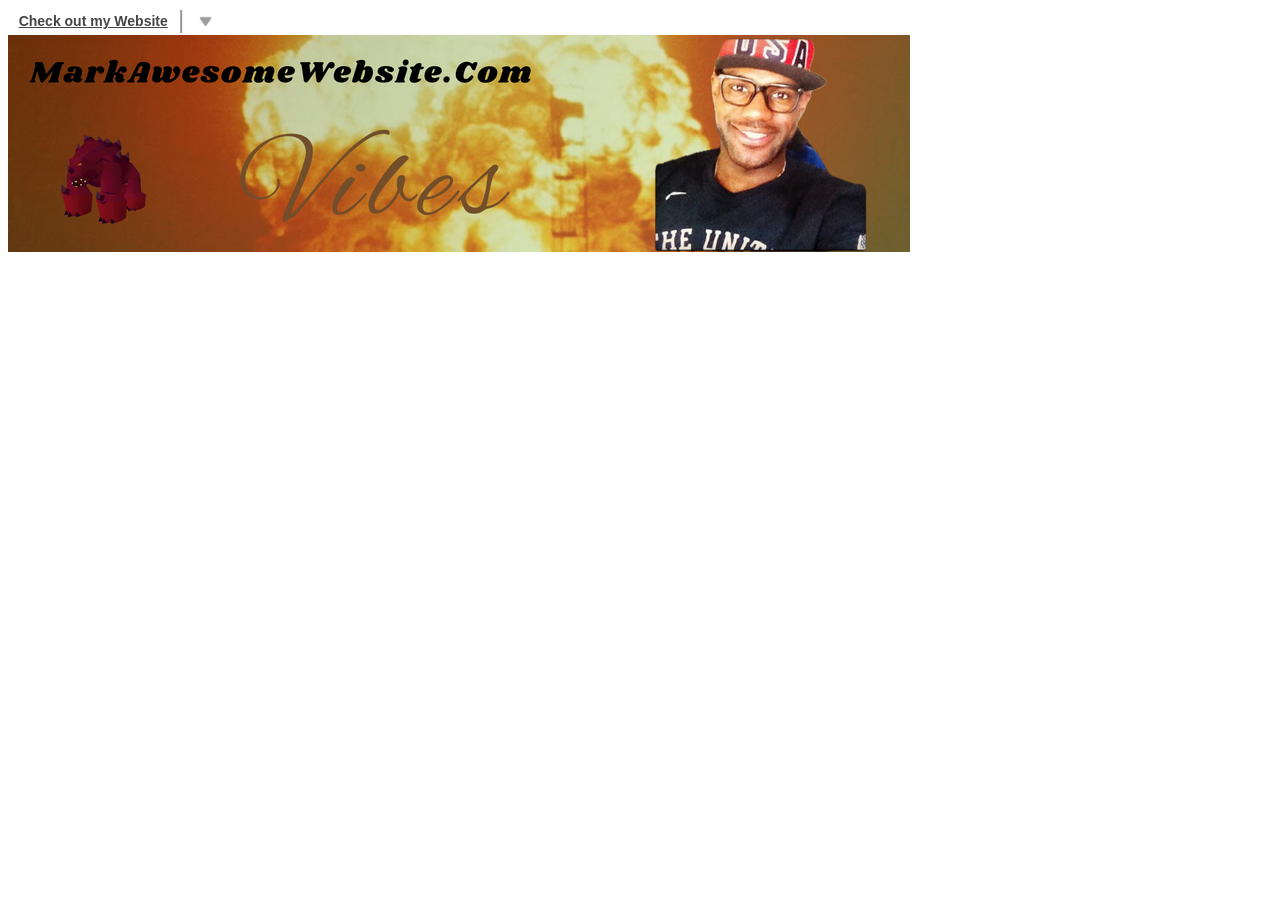
==== index.html @ 0ba90281 "first commit" ====
<!DOCTYPE html>
<html lang="en">
<head>
    <link rel="stylesheet" href="style.css">
    <meta charset="UTF-8">
    <div class="dropdown">
        <button class="dropbtn">
            Check out my Website
            <span class="sep">|</span>
            <img src="./media/dropdown.png" alt="Dropdown" class="dropbtn">
        </button>
        <div class="dropdown-content">
            <a href="index.html">Home</a>
            <a href="youtube-videos.html">Youtube Videos</a>
            <a class="blog" href="blog.html">Blog</a>
            <a href="http://store.earlsweatshirt.com/" target="_blank">Stuff</a>
            <a href="https://earlsweatshirt.os.fan/earl-sweatshirt-email" target="_blank">Newsletter</a>
            <div class="social-icons">
                <div class="HeadersocialWrap">
                    <ul class="social-header">
                        <li class="fs-ap">
                            <a data-track="apple-music" href="https://music.apple.com/us/artist/earl-sweatshirt/445693504" class="fs-social" target="_blank" aria-label="social">
                                <i class="fab fa-apple" aria-hidden="true"></i>
                            </a>
                        </li>
                        <li class="fs-sp">
                            <a data-track="spotify" href="https://open.spotify.com/artist/3A5tHz1SfngyOZM2gItYKu?si=OKOiYqSOT8CgdCD2jIQ_Ag" class="fs-social" target="_blank" aria-label="social">
                                <i class="fab fa-spotify"></i>
                            </a>
                        </li>
                        <li class="fs-am">
                            <a data-track="amazon-d" href="https://music.amazon.com/artists/B009HJ1MFW/earl-sweatshirt" class="fs-social" target="_blank" aria-label="social">
                                <i class="fab fa-amazon" aria-hidden="true"></i>
                            </a>
                        </li>
                        <li class="fs-ig">
                            <a data-track="instagram" href="https://instagram.com/soapmanwun" class="fs-social" target="_blank" aria-label="social">
                                <i class="fab fa-instagram" aria-hidden="true"></i>
                            </a>
                        </li>
                        <li class="fs-tw">
                            <a data-track="twitter" href="https://twitter.com/earlxsweat" class="fs-social" target="_blank" aria-label="social">
                                <i class="fa-brands fa-x-twitter" aria-hidden="true"></i>
                            </a>
                        </li>
                        <li class="fs-fb">
                            <a data-track="facebook" href="https://www.facebook.com/EarlSweatshirtMusic/" class="fs-social" target="_blank" aria-label="social">
                                <i class="fab fa-facebook" aria-hidden="true"></i>
                            </a>
                        </li>
                        <li class="fs-yt">
                            <a data-track="youtube" href="https://www.youtube.com/channel/UCo1MSTJzho-_rQWWAjxisDA" class="fs-social" target="_blank" aria-label="social">
                                <i class="fab fa-youtube" aria-hidden="true"></i>
                            </a>
                        </li>
                        <li class="fs-sc">
                            <a data-track="soundcloud-ftr" href="https://soundcloud.com/earlxsweatshirtmusic" class="fs-social" target="_blank" aria-label="social">
                                <i class="fab fa-soundcloud" aria-hidden="true"></i>
                            </a>
                        </li>
                        <li class="fs-td">
                            <a data-track="tidal-ftr" href="https://tidal.com/browse/artist/4774205" class="fs-social" target="_blank" aria-label="social">
                                <img class="desktop" src="./earl-sweatshirt-website_files/tidal-svgrepo-com.svg" alt="image">
                                <img class="mobile" style="display: none;" src="./earl-sweatshirt-website_files/tidal-white.svg" alt="image">
                            </a>
                        </li>
                    </ul>
                </div>
            </div>
        </div>
    </div>

    <div class="header-banner desktop">
    <a href="index.html">
        <img src="./media/header.png" alt="lebroe james">
    </a>
</div>

   <script>
    const dropdown = document.querySelector('.dropdown');
    const dropdownContent = document.querySelector('.dropdown-content');

    dropdown.addEventListener('click', () => {
        dropdownContent.classList.toggle('show');
    });

    window.addEventListener('click', (event) => {
        if (!event.target.matches('.dropbtn') && !event.target.matches('.dropbtn img')) {
            if (dropdownContent.classList.contains('show')) {
                dropdownContent.classList.remove('show');
            }
        }
    });
   </script> 
</head>
---- style.css ----
.dropbtn {
        background-color: transparent;
        border: none;
        color: #000000;
        opacity: 0.73;
        filter: blur(0.5px);
        font-size: 1.09375vw;
        cursor: pointer;
        display: flex;
        align-items: center;
        line-height: 1.8;
        font-family: "arial";
        font-weight: 400;
        padding-left: 0.83334vw;
        padding-right: 1.3625vw;
        text-decoration: underline;
        font-weight: 600;
        img {
            margin-left: 0.8vw;
            width: 1.0vw;
            height: 1.0vw;
        }
    }

.dropdown:hover {
        box-shadow: 0 0.15625vw 0.3125vw #00000029, inset 0 0.15625vw 0.3125vw #00000029;
    }

.dropdown-content {
        display: none;
        position: absolute;
        background-color: #f9f9f9;
        min-width: 160px;
        box-shadow: 0px 8px 16px 0px rgba(0, 0, 0, 0.2);
        z-index: 1;
        right: 0;
    }

span.sep {
        font-size: 1.9vw;
        position: relative;
        /* height: 1.8vw; */
        font-weight: lighter;
        font-family: "arial";
        margin-left: 0.8vw;
        width: 0;
        height: 1vw;
        line-height: 0.4;
        color: #707070;
    }

.header-banner a {
        display: block;
        width: 200%;
    }
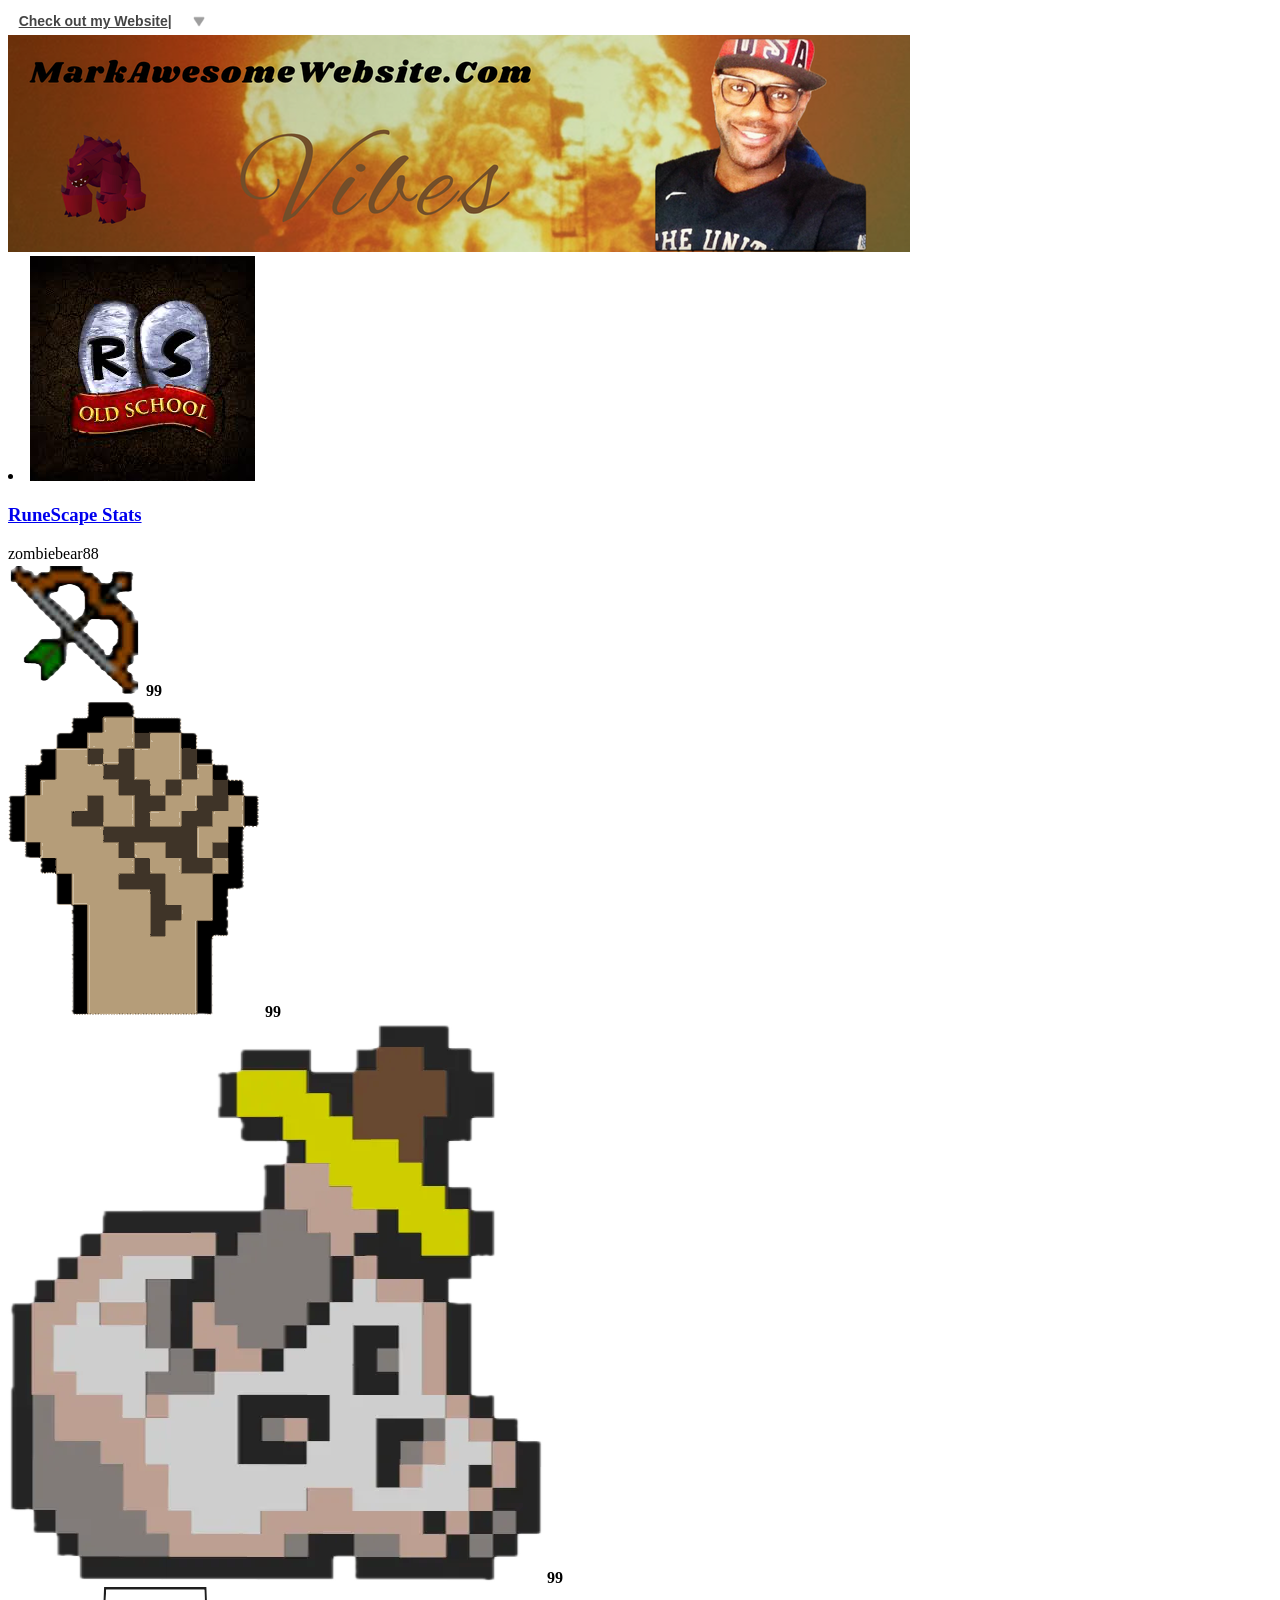
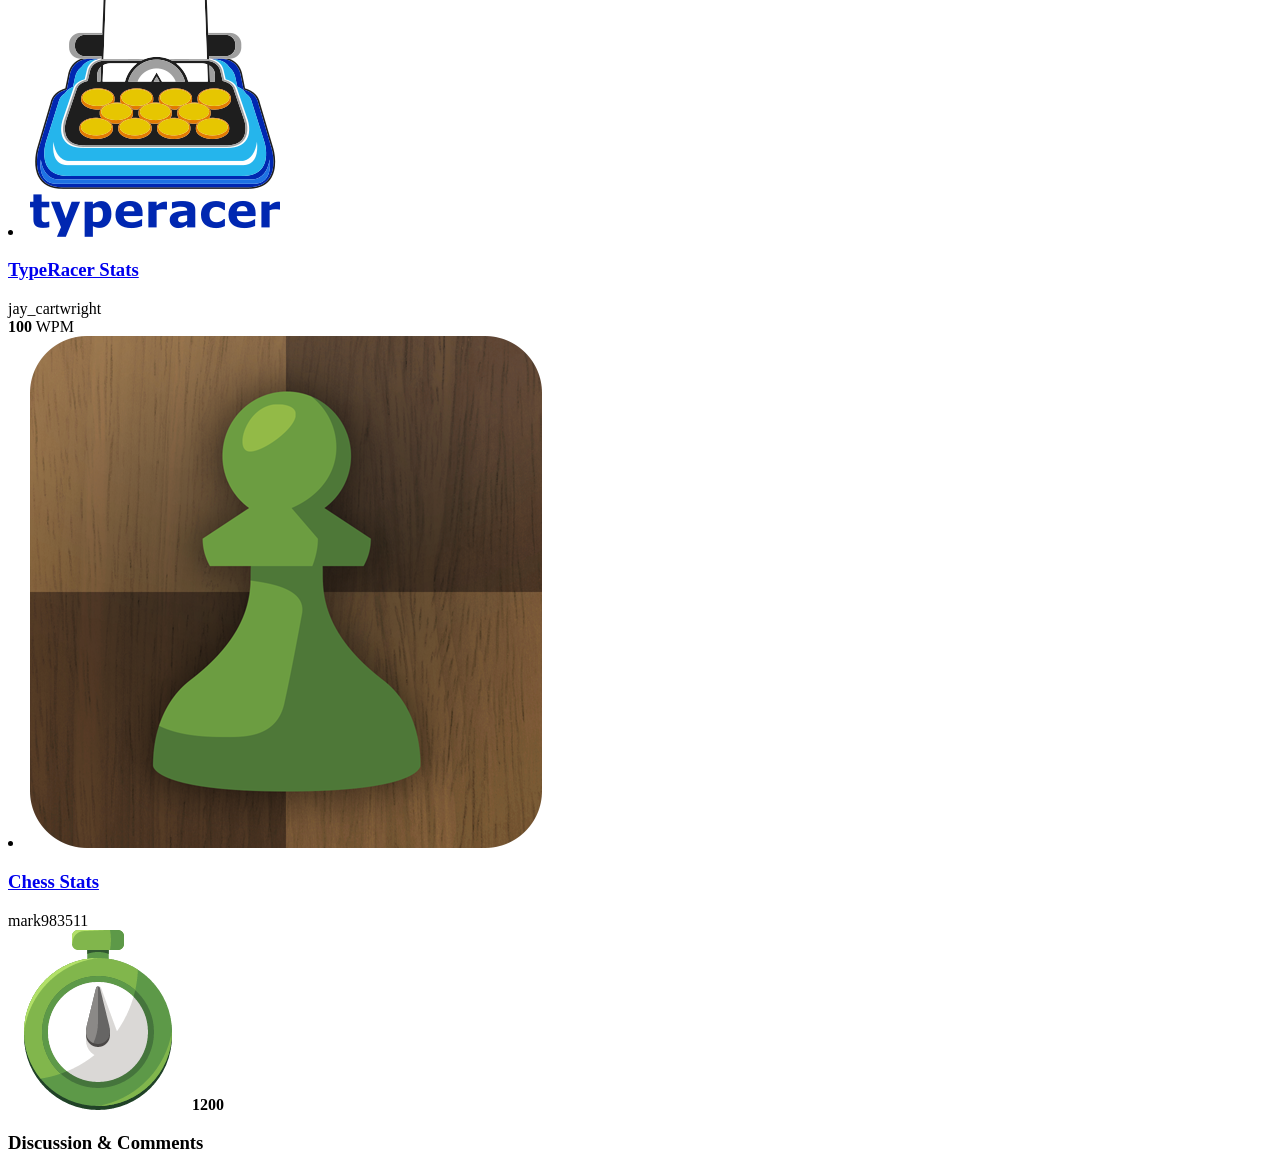
==== commit 7664ce74: "Huge initial commit" ====
--- a/index.html
+++ b/index.html
@@ -1,95 +1,210 @@
 <!DOCTYPE html>
 <html lang="en">
 <head>
+    <meta charset="UTF-8">
+    <meta name="viewport" content="width=device-width, initial-scale=1.0">
+    <title>Mark's Awesome Website</title>
+    <link rel="icon" type="image/png" href="./media/lebron.png" sizes="480x480">
     <link rel="stylesheet" href="style.css">
-    <meta charset="UTF-8">
-    <div class="dropdown">
-        <button class="dropbtn">
-            Check out my Website
-            <span class="sep">|</span>
-            <img src="./media/dropdown.png" alt="Dropdown" class="dropbtn">
-        </button>
-        <div class="dropdown-content">
-            <a href="index.html">Home</a>
-            <a href="youtube-videos.html">Youtube Videos</a>
-            <a class="blog" href="blog.html">Blog</a>
-            <a href="http://store.earlsweatshirt.com/" target="_blank">Stuff</a>
-            <a href="https://earlsweatshirt.os.fan/earl-sweatshirt-email" target="_blank">Newsletter</a>
-            <div class="social-icons">
-                <div class="HeadersocialWrap">
-                    <ul class="social-header">
-                        <li class="fs-ap">
-                            <a data-track="apple-music" href="https://music.apple.com/us/artist/earl-sweatshirt/445693504" class="fs-social" target="_blank" aria-label="social">
-                                <i class="fab fa-apple" aria-hidden="true"></i>
-                            </a>
-                        </li>
-                        <li class="fs-sp">
-                            <a data-track="spotify" href="https://open.spotify.com/artist/3A5tHz1SfngyOZM2gItYKu?si=OKOiYqSOT8CgdCD2jIQ_Ag" class="fs-social" target="_blank" aria-label="social">
-                                <i class="fab fa-spotify"></i>
-                            </a>
-                        </li>
-                        <li class="fs-am">
-                            <a data-track="amazon-d" href="https://music.amazon.com/artists/B009HJ1MFW/earl-sweatshirt" class="fs-social" target="_blank" aria-label="social">
-                                <i class="fab fa-amazon" aria-hidden="true"></i>
-                            </a>
-                        </li>
-                        <li class="fs-ig">
-                            <a data-track="instagram" href="https://instagram.com/soapmanwun" class="fs-social" target="_blank" aria-label="social">
-                                <i class="fab fa-instagram" aria-hidden="true"></i>
-                            </a>
-                        </li>
-                        <li class="fs-tw">
-                            <a data-track="twitter" href="https://twitter.com/earlxsweat" class="fs-social" target="_blank" aria-label="social">
-                                <i class="fa-brands fa-x-twitter" aria-hidden="true"></i>
-                            </a>
-                        </li>
-                        <li class="fs-fb">
-                            <a data-track="facebook" href="https://www.facebook.com/EarlSweatshirtMusic/" class="fs-social" target="_blank" aria-label="social">
-                                <i class="fab fa-facebook" aria-hidden="true"></i>
-                            </a>
-                        </li>
-                        <li class="fs-yt">
-                            <a data-track="youtube" href="https://www.youtube.com/channel/UCo1MSTJzho-_rQWWAjxisDA" class="fs-social" target="_blank" aria-label="social">
-                                <i class="fab fa-youtube" aria-hidden="true"></i>
-                            </a>
-                        </li>
-                        <li class="fs-sc">
-                            <a data-track="soundcloud-ftr" href="https://soundcloud.com/earlxsweatshirtmusic" class="fs-social" target="_blank" aria-label="social">
-                                <i class="fab fa-soundcloud" aria-hidden="true"></i>
-                            </a>
-                        </li>
-                        <li class="fs-td">
-                            <a data-track="tidal-ftr" href="https://tidal.com/browse/artist/4774205" class="fs-social" target="_blank" aria-label="social">
-                                <img class="desktop" src="./earl-sweatshirt-website_files/tidal-svgrepo-com.svg" alt="image">
-                                <img class="mobile" style="display: none;" src="./earl-sweatshirt-website_files/tidal-white.svg" alt="image">
-                            </a>
-                        </li>
-                    </ul>
+</head>
+<body> 
+    <div maincontainer>
+
+        <header class="header">
+        <div class="dropdown">
+            <button class="dropbtn">
+                Check out my Website
+                <span class="seperator">      |</span>
+                <img src="./media/dropdown.png" alt="Dropdown" class="dropbtn">
+            </button>
+            <div class="dropdown-content">
+                <a href="index.html">Home</a>
+                <a href="youtube-videos.html">Youtube Videos</a>
+                <a class="blog" href="blog.html">Blog</a>
+                <a href="https://tagpro.koalabeast.com/" target="_blank">Cool Game</a>
+                <div class="social-icons">
+                    <div class="HeaderSocials">
+                        <ul class="socials">
+                            <li>
+                                <a href="https://www.github.com/markjconnor/" target="_blank"> <img src="./media/github.png" alt="GitHub"></a>
+                            </li>
+                            <li>
+                                <a href="https://www.linkedin.com/in/mark-connor2003/" target="_blank"> <img src="./media/linkedin.png" alt="LinkedIn"></a>
+                            </li>
+                            <li>
+                                <a href="https://www.instagram.com/" target="_blank"> <img src="./media/instagram.png" alt="Instagram"></a>
+                            </li>
+                        </ul>
+                    </div>
                 </div>
             </div>
         </div>
-    </div>
-
-    <div class="header-banner desktop">
-    <a href="index.html">
-        <img src="./media/header.png" alt="lebroe james">
-    </a>
+        <div class="header-banner desktop">
+        <a href="index.html">
+            <img src="./media/header.png" alt="lebroe james">
+        </a>
+        </div>
+        </header>
+
+    <div class="stats-container">
+
+    <div class="stats-card">
+        <li class="stats">
+            <img src="./media/osrs.png" alt="Old School RuneScape">
+            <div class="text-container">
+                <a href="https://wiseoldman.net/players/zombiebear88" target="_blank">
+                    <h3>RuneScape Stats</h3>
+                </a>
+                <div class="subtext username-text">zombiebear88</div>
+                
+                <div class="osrs-skills-row">
+                    <div class="skill-item">
+                        <img src="./media/ranged.png" alt="Ranged">
+                        <strong id="osrs-ranged">99</strong>
+                    </div>
+                    <div class="skill-item">
+                        <img src="./media/strength.png" alt="Strength">
+                        <strong id="osrs-strength">99</strong>
+                    </div>
+                    <div class="skill-item">
+                        <img src="./media/slayer.png" alt="Slayer">
+                        <strong id="osrs-slayer">99</strong>
+                    </div>
+                </div>
+            </div>
+        </li>
+    </div>
+
+    <div class="stats-card">
+        <li class="stats">
+            <img src="./media/typeracer.png" alt="TypeRacer" onerror="this.style.display='none'">
+            <div class="text-container">
+                <a href="https://data.typeracer.com/pit/profile?user=jay_cartwright" target="_blank">
+                    <h3>TypeRacer Stats</h3>
+                </a>
+                 <div class="subtext username-text">jay_cartwright</div>
+                <div class="subtext typeracer"><strong id="tr-wpm">100</strong> WPM</div>
+            </div>
+        </li>
+    </div>
+
+    <div class="stats-card">
+        <li class="stats">
+            <img src="./media/chess.png" alt="Chess.com" onerror="this.style.display='none'">
+            <div class="text-container">
+                <a href="https://www.chess.com/member/mark983511" target="_blank">
+                    <h3>Chess Stats</h3>
+                </a>
+                <div class="subtext username-text">mark983511</div>
+                <div class="subtext chess"><img src="./media/time-rapid.png" alt="Rapid rating"> <strong id="chess-rapid">1200</strong></div>
+            </div>
+        </li>
+    </div>
+
 </div>
-
-   <script>
-    const dropdown = document.querySelector('.dropdown');
-    const dropdownContent = document.querySelector('.dropdown-content');
-
-    dropdown.addEventListener('click', () => {
-        dropdownContent.classList.toggle('show');
+<div class="comments-section-container">
+        <div class="giscus-card">
+            <h3 class="comments-title">Discussion & Comments</h3>
+            
+            <!-- Paste your custom script block generated from giscus.app inside here -->
+            <div class="giscus">
+                <script src="https://giscus.app/client.js"
+                        data-repo="markjconnor/markawesomewebsite"
+                        data-repo-id="R_kgDOSzGPQA"
+                        data-category="Announcements"
+                        data-category-id="DIC_kwDOSzGPQM4C-qhe"
+                        data-mapping="pathname"
+                        data-strict="0"
+                        data-reactions-enabled="1"
+                        data-emit-metadata="0"
+                        data-input-position="top"
+                        data-theme="preferred_color_scheme" 
+                        data-lang="en"
+                        crossorigin="anonymous"
+                        async>
+                </script>
+            </div>
+        </div>
+    </div>
+        
+
+        <script>
+            const dropdown = document.querySelector('.dropdown');
+            const dropdownContent = document.querySelector('.dropdown-content');
+
+            dropdown.addEventListener('click', () => {
+                dropdownContent.classList.toggle('show');
+            });
+
+            window.addEventListener('click', (event) => {
+                if (!event.target.matches('.dropbtn') && !event.target.matches('.dropbtn img')) {
+                    if (dropdownContent.classList.contains('show')) {
+                        dropdownContent.classList.remove('show');
+                    }
+                }
+            });
+
+    async function fetchRuneScapeStats() {
+        try {
+            const response = await fetch('https://api.wiseoldman.net/v2/players/zombiebear88');
+            if (!response.ok) throw new Error('WOM API Response Error');
+            
+            const data = await response.json();
+            
+            const skills = data.latestSnapshot.data.skills;
+            
+            if (skills) {
+                document.getElementById('osrs-ranged').textContent = skills.ranged.level;
+                document.getElementById('osrs-strength').textContent = skills.strength.level;
+                document.getElementById('osrs-slayer').textContent = skills.slayer.level;
+            }
+        } catch (error) {
+            console.error("Failed to load RuneScape stats dynamically:", error);
+        }
+    }
+
+    async function fetchChessStats() {
+        try {
+            const response = await fetch('https://api.chess.com/pub/player/mark983511/stats');
+            if (!response.ok) throw new Error('Chess API Response Error');
+            
+            const data = await response.json();
+            
+        
+            if (data.chess_rapid && data.chess_rapid.last) {
+                document.getElementById('chess-rapid').textContent = data.chess_rapid.last.rating;
+            }
+        } catch (error) {
+            console.error("Failed to load Chess stats dynamically:", error);
+        }
+    }
+
+    async function fetchTypeRacerStats() {
+        try {
+            // CORS proxy --> bypasses TypeRacer strict front-end api call block
+            const proxyUrl = 'https://corsproxy.io/?';
+            const targetUrl = 'https://data.typeracer.com/users?id=tr:jay_cartwright';
+            
+            const response = await fetch(proxyUrl + encodeURIComponent(targetUrl));
+            if (!response.ok) throw new Error('TypeRacer Response Error');
+            
+            const data = await response.json();
+            
+
+            if (data.tstats && data.tstats.recentAvgWpm) {
+                document.getElementById('tr-wpm').textContent = Math.round(data.tstats.recentAvgWpm);
+            }
+        } catch (error) {
+            console.error("TypeRacer Error:", error);
+        }
+    }
+
+    document.addEventListener("DOMContentLoaded", () => {
+        fetchRuneScapeStats();
+        fetchChessStats();
+        fetchTypeRacerStats();
     });
-
-    window.addEventListener('click', (event) => {
-        if (!event.target.matches('.dropbtn') && !event.target.matches('.dropbtn img')) {
-            if (dropdownContent.classList.contains('show')) {
-                dropdownContent.classList.remove('show');
-            }
-        }
-    });
-   </script> 
-</head>
+        </script> 
+    </div>
+
+</body>
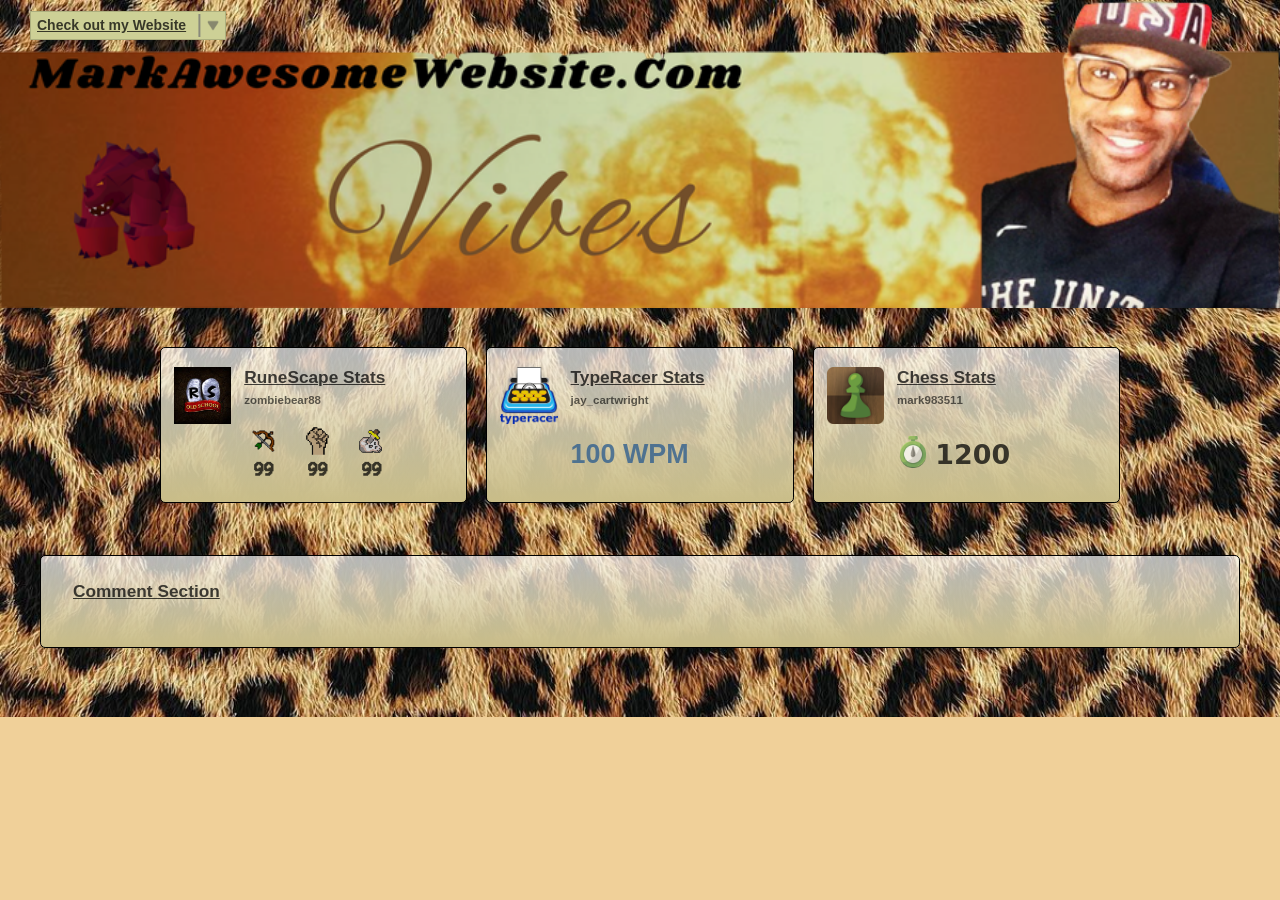
==== commit 6e4288d5: "add background plus other" ====
--- a/index.html
+++ b/index.html
@@ -19,7 +19,8 @@
             </button>
             <div class="dropdown-content">
                 <a href="index.html">Home</a>
-                <a href="youtube-videos.html">Youtube Videos</a>
+                <a href="art.html">Art Board</a>
+                <a href="youtube.html">Youtube Videos</a>
                 <a class="blog" href="blog.html">Blog</a>
                 <a href="https://tagpro.koalabeast.com/" target="_blank">Cool Game</a>
                 <div class="social-icons">
@@ -104,9 +105,9 @@
 </div>
 <div class="comments-section-container">
         <div class="giscus-card">
-            <h3 class="comments-title">Discussion & Comments</h3>
-            
-            <!-- Paste your custom script block generated from giscus.app inside here -->
+            <h3 class="comments-title">Comment Section</h3>
+            
+            <!-- Giscus here -->
             <div class="giscus">
                 <script src="https://giscus.app/client.js"
                         data-repo="markjconnor/markawesomewebsite"
@@ -118,7 +119,7 @@
                         data-reactions-enabled="1"
                         data-emit-metadata="0"
                         data-input-position="top"
-                        data-theme="preferred_color_scheme" 
+                        data-theme="light" 
                         data-lang="en"
                         crossorigin="anonymous"
                         async>
--- a/style.css
+++ b/style.css
@@ -1,3 +1,55 @@
+@font-face {
+    font-family: 'OSRSFont';
+    src: url('./fonts/osrs.otf') format('opentype');
+    font-weight: normal;
+    font-style: normal;
+}
+
+html, body {
+    cursor: url('./media/cursors/Normal.cur'), default;
+    background-color: #f0d099;
+    background-image: url('./media/leopardprint-background.jpg');
+    background-repeat: no-repeat;
+    background-size: cover;
+}
+
+a, 
+button, 
+.dropbtn, 
+.dropdown-content a, 
+.link-out-button, 
+.paint-submit-btn {
+    cursor: url('./media/cursors/Link.cur'), pointer !important;
+}
+
+.username-text  {
+    cursor: url('./media/cursors/Text.cur'), text;
+}
+    
+
+        
+
+body {
+    background-color: #cdd096;
+    margin: 0;
+    padding: 0;
+    font-family: "Arial", sans-serif;
+}
+
+.header {
+    position: relative;
+    width: 100%;
+}
+.dropdown {
+        position: absolute;
+        display: inline-block;
+        background-color: #cdd096;
+        margin-left: 30px;
+        margin-top: 11px;
+        padding: 6px;
+        border: solid 1px #00000029;
+        z-index: 10;
+}
 .dropbtn {
         background-color: transparent;
         border: none;
@@ -8,11 +60,11 @@
         cursor: pointer;
         display: flex;
         align-items: center;
-        line-height: 1.8;
+        line-height: 0.1;
         font-family: "arial";
         font-weight: 400;
-        padding-left: 0.83334vw;
-        padding-right: 1.3625vw;
+        padding-left: 0.0;
+        padding-right: 0.0;
         text-decoration: underline;
         font-weight: 600;
         img {
@@ -27,16 +79,50 @@
     }
 
 .dropdown-content {
-        display: none;
-        position: absolute;
-        background-color: #f9f9f9;
-        min-width: 160px;
-        box-shadow: 0px 8px 16px 0px rgba(0, 0, 0, 0.2);
-        z-index: 1;
-        right: 0;
-    }
-
-span.sep {
+    display: none;
+    position: absolute;
+    background-color: #f9f9f9;
+    min-width: 160px;
+    box-shadow: 0px 8px 16px 0px rgba(0, 0, 0, 0.2);
+    z-index: 1;
+    left: 0px; 
+    top: 100%;
+    border: 0.15vw solid #000000;
+}
+
+.dropdown-content.show {
+    display: block;
+}
+
+.dropdown-content a {
+        position: relative;
+        display: block;
+        text-decoration: none;
+        color: black;
+        font-size: 1.09375vw;
+        font-family: "arial";
+        font-weight: 400;
+        width: 14.12vw;
+        border: 0.04vw solid #000000;
+        height: 2vw;
+        text-align: left;
+        line-height: 2;
+        padding-left: 0.7vw;
+        filter: blur(0.55px)
+    }
+
+
+
+.dropdown-content a:hover {
+    background-color: #f1f1f1;
+    text-decoration: underline;
+}
+
+.social-icons {
+    filter: blur(0.5px)
+}
+
+span.seperator {
         font-size: 1.9vw;
         position: relative;
         /* height: 1.8vw; */
@@ -49,10 +135,282 @@
         color: #707070;
     }
 
+.header-banner {
+    
+    width: 100%;
+}
+
 .header-banner a {
-        display: block;
-        width: 200%;
-    }
-
+    display: block;
+    width: 100%;
+}
+
+.header-banner img {
+    width: 100%;     
+    height: auto;    
+    display: block; 
+}
+
+.link-out-button {
+        padding: 1.2vw;
+        display: inline-block;
+        background-color: #000000;
+        color: #A59F6D !important;
+        text-decoration: none;
+        border-radius: 3px;
+        font-size: 1.0417vw;
+        font-family: Arial, sans-serif;
+        font-weight: 700;
+        transition: all 0.3s ease;
+        white-space: nowrap;
+        text-transform: uppercase;
+        letter-spacing: -0.0313vw;
+        backdrop-filter: blur(0.699999988079071px);
+        box-shadow: inset 0px 3px 3px 0 rgba(0, 0, 0, 0.16);
+    }
+
+    .link-out-button:hover {
+        text-decoration: underline;
+    }
+
+
+ul.socials {
+    display: flex;               
+    justify-content: flex-start;     
+    background: #000;           
     
-
+    margin: 0;                   
+    padding: 0.3vw 0.5vw;      
+    align-items: center;      
+}
+
+    ul.socials li {
+        width: 1.2vw;
+        margin-right: 0.3vw;
+        padding: 0.2vw;
+        list-style: none;
+    }
+    ul.socials li a img {
+    width: 100%;
+    height: auto;
+    display: block;
+    filter: blur(0.3px);
+    filter: brightness(0);
+    filter: invert(87%) sepia(13%) saturate(913%) hue-rotate(2deg) brightness(89%) contrast(87%);
+
+}
+
+    ul.socials li.fs-td {
+        margin-right: 0;
+    }
+
+    ul.socials a:hover {
+        background-color: transparent;
+        opacity: 0.6;
+    }
+
+    ul.socials a {
+        display: inline;
+        border: none;
+        font-size: 0.8854166666666666vw;
+        padding: 0;
+        color: #cdd096;
+    }
+/*
+    .stats {
+    display: flex;             
+    align-items: center;
+    background-color: #cdd096; 
+    border: 2px solid #000000; 
+    border-radius: 8px;        
+    padding: 20px;             
+    margin: 20px;              
+    width: fit-content;        
+    list-style: none;          
+    }
+*/
+
+.stats-container {
+    display: flex;
+    flex-direction: row;
+    justify-content: center;
+    align-items: stretch;
+    gap: 1.5vw;
+    margin: 3vw auto;
+    width: 95%;
+}
+
+.stats-card {
+    width: 24vw;
+    display: flex; 
+}
+
+
+li.stats {
+    display: flex;
+    align-items: flex-start;
+    border: 1px solid #000000;
+    /*box-shadow: inset 4px 4px 20px rgba(0, 0, 0, 0.42);*/
+    background: linear-gradient(rgba(255, 255, 255, 0.7), rgba(201, 189, 136, 1));
+    margin: 0;                 
+    border-radius: 0.4vw;
+    padding: 1.5vw 1vw;
+    box-sizing: border-box;
+    flex-direction: row;
+    width: 100%;
+    flex: 1;
+}
+
+li.stats img {
+    width: 4.5vw;
+    height: auto;
+    margin-right: 1vw;
+    flex-shrink: 0;
+
+}
+
+.text-container {
+    display: flex;
+    flex-direction: column;
+    justify-content: flex-start;
+    /* text-transform: capitalize; */
+}
+
+.text-container h3 {
+    margin-top: 0%;
+    margin-bottom: 0.8vw;
+    text-align: left;
+    text-decoration: underline;
+    color: #000000;
+    font-family: "Arial", sans-serif;
+    font-size: 1.35vw;
+    opacity: 0.73;    
+    font-weight: 600;
+    filter: blur(0.5px);
+}
+
+.text-container a {
+    text-decoration: none;
+}
+
+.text-container a:hover {
+    opacity: 0.7;
+}
+
+.text-container .subtext {
+    font-size: 1.1vw;
+    text-align: left;
+    font-family: "Arial", sans-serif;
+    color: #000000;
+    opacity: 0.73;
+    font-weight: 600;
+    line-height: 1.4;
+}
+
+.text-container .typeracer {
+    margin-top: 1.4vw;
+    font-size: 2.1vw;
+    text-align: left;
+    font-family: "Lato", Arial, sans-serif;
+    color: #23578e;
+    opacity: 0.73;
+    font-weight: 600;
+    line-height: 1.4;
+
+}
+
+.text-container .chess {
+    display: flex;
+    margin-top: 1.4vw;
+    font-size: 2.1vw;
+    text-align: left;
+    font-family: "system-ui", Arial, sans-serif;
+    color: #000000;
+    opacity: 0.73;
+    font-weight: 600;
+    line-height: 1.4;
+}
+
+.text-container .chess img {
+    width: 2.5vw;
+    height: 2.5vw;
+    margin-right: 0.5vw;
+}
+
+
+.text-container .username-text {
+    font-size: 0.9vw;
+    margin-top: -0.5vw;
+    margin-bottom: 0.8vw;
+    opacity: 0.6;
+}
+
+.osrs-skills-row {
+    display: flex;
+    flex-direction: row;
+    gap: 1.2vw;
+    align-items: center;
+    margin-top: 0.3vw;
+}
+
+.skill-item {
+    display: flex;
+    flex-direction: column;
+    align-items: center;
+    justify-content: center;
+    width: 3vw;
+}
+
+.skill-item img {
+    display: flex;
+    width: 1.8vw !important;    
+    height: 3vw !important;
+    object-fit: contain;
+    
+    margin-right: 0 !important; 
+    border: none !important;    
+    box-shadow: none !important;
+    padding: 0 !important;
+}
+
+.skill-item strong {
+    font-size: 4cqb;
+    font-family: 'OSRSFont', 'Arial', sans-serif;
+    color: #000000;
+    opacity: 0.73;
+}
+
+.comments-section-container {
+    display: flex;
+    justify-content: center;
+    margin: 4vw auto;
+    width: 95%;
+}
+
+.giscus-card {
+    width: 100%;
+    max-width: 1200px;
+    border: 1px solid #000000;
+    /*box-shadow: inset 4px 4px 20px rgba(0, 0, 0, 0.42); */
+    background: linear-gradient(rgba(255, 255, 255, 0.7), rgba(201, 189, 136, 1)); 
+    border-radius: 0.4vw;
+    padding: 2vw 2.5vw;
+    box-sizing: border-box;
+}
+
+.comments-title {
+    margin-top: 0;
+    margin-bottom: 1.5vw;
+    text-align: left;
+    text-decoration: underline;
+    color: #000000;
+    font-family: "Arial", sans-serif;
+    font-size: 1.35vw;
+    opacity: 0.73;    
+    font-weight: 600;
+}
+
+.giscus {
+    width: 100%;
+    margin-top: 1vw;
+}
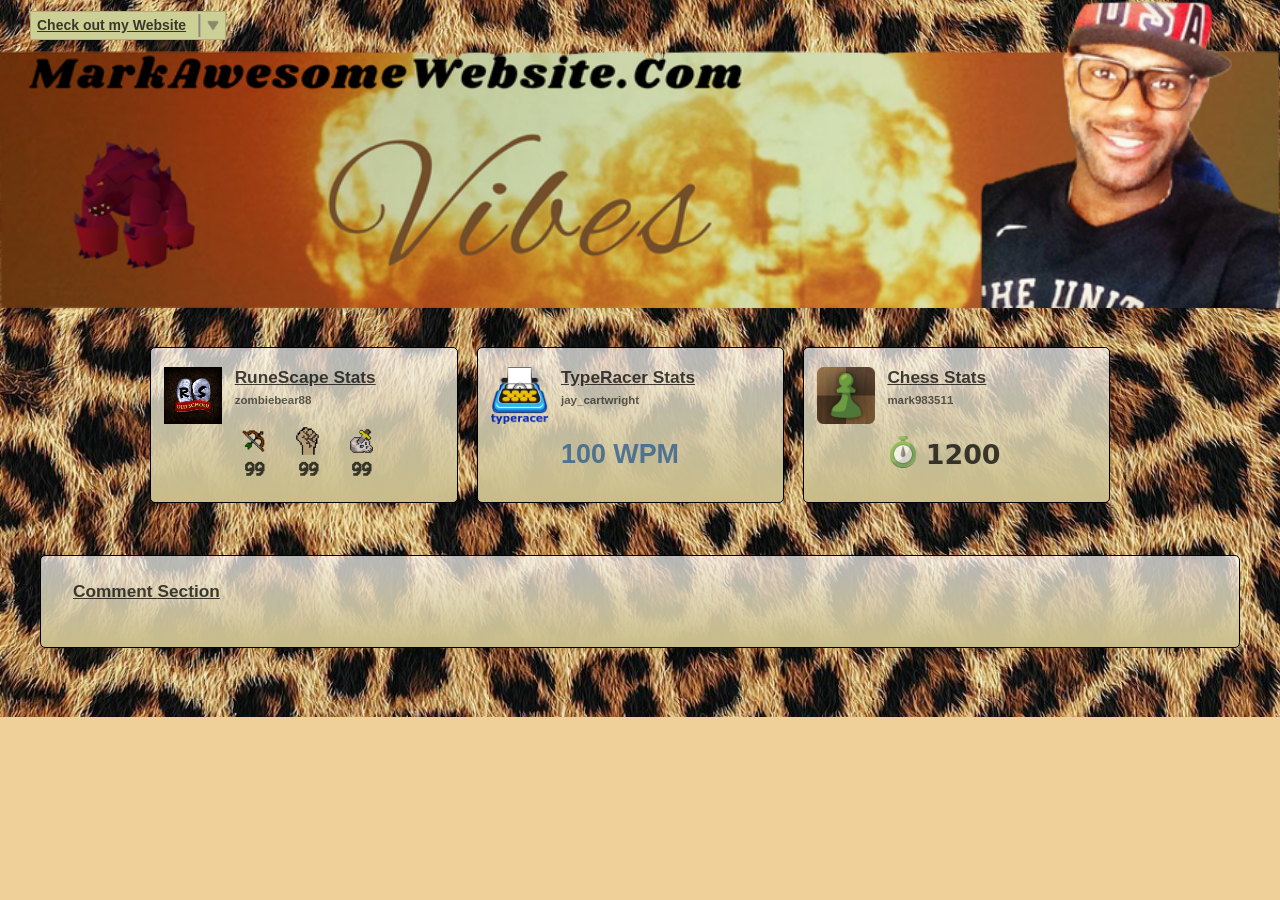
==== commit 819f4f74: "Fix typeracer api bug" ====
--- a/index.html
+++ b/index.html
@@ -18,7 +18,7 @@
                 <img src="./media/dropdown.png" alt="Dropdown" class="dropbtn">
             </button>
             <div class="dropdown-content">
-                <a href="index.html">Home</a>
+                <a href="https://www.markawesomewebsite.com">Home</a>
                 <a href="art.html">Art Board</a>
                 <a href="youtube.html">Youtube Videos</a>
                 <a class="blog" href="blog.html">Blog</a>
@@ -41,8 +41,8 @@
             </div>
         </div>
         <div class="header-banner desktop">
-        <a href="index.html">
-            <img src="./media/header.png" alt="lebroe james">
+        <a href="https://www.markawesomewebsite.com">
+            <img src="./media/header.png" alt="lebron james">
         </a>
         </div>
         </header>
@@ -97,7 +97,7 @@
                     <h3>Chess Stats</h3>
                 </a>
                 <div class="subtext username-text">mark983511</div>
-                <div class="subtext chess"><img src="./media/time-rapid.png" alt="Rapid rating"> <strong id="chess-rapid">1200</strong></div>
+                <div class="subtext chess"><img src="./media/time-rapid.png" alt="Rapid rating"> <strong id="chess-rapid">1200<ustrong></div>
             </div>
         </li>
     </div>
@@ -182,8 +182,7 @@
 
     async function fetchTypeRacerStats() {
         try {
-            // CORS proxy --> bypasses TypeRacer strict front-end api call block
-            const proxyUrl = 'https://corsproxy.io/?';
+            const proxyUrl = 'https://corsproxy.io/?url='; 
             const targetUrl = 'https://data.typeracer.com/users?id=tr:jay_cartwright';
             
             const response = await fetch(proxyUrl + encodeURIComponent(targetUrl));
--- a/style.css
+++ b/style.css
@@ -5,6 +5,132 @@
     font-style: normal;
 }
 
+@media (max-width: 768px) {
+    
+    .dropdown {
+        position: relative !important;
+        margin: 0 !important; 
+        width: 100% !important;
+        box-sizing: border-box !important;
+        display: block !important;
+        border-radius: 0 !important;
+        border-left: none !important;
+        border-right: none !important;
+    }
+
+    .dropbtn {
+        width: 100% !important;
+        justify-content: center !important;
+        font-size: 15px !important;
+        padding: 6px 10px !important;
+        height: auto !important;
+        text-transform: none !important;
+    }
+    
+    .dropbtn img {
+        width: 14px !important;
+        height: auto !important;
+        margin-left: 8px !important;
+    }
+    .dropdown-content {
+        width: 100% !important;
+        min-width: unset !important;
+        box-sizing: border-box !important;
+    }
+
+    .dropdown-content a {
+        width: 100% !important;
+        height: auto !important;
+        font-size: 4.5vw !important;
+        padding: 3vw 4vw !important;
+        line-height: normal !important;
+        box-sizing: border-box !important;
+        filter: blur(0.8px) !important;
+    }
+
+    ul.socials {
+        padding: 2.5vw 4vw !important;
+    }
+
+    ul.socials li {
+        width: 6vw !important;
+        margin-right: 4vw !important;
+        padding: 0.5vw !important;
+    }
+
+    .header-banner {
+        width: 100% !important;
+        height: auto !important;
+        margin-top: 0 !important;
+    }
+
+    .paint-card, 
+    .stats-row-wrapper, 
+    div[maincontainer] > div { 
+        flex-direction: column !important;
+        align-items: center !important;
+        gap: 15px !important;
+        width: 100% !important;
+        padding: 10px !important;
+    }
+
+    .stats-card, 
+    div[class*="Stats"], 
+    div[class*="stats"] {
+        width: 95% !important; 
+        max-width: none !important;
+        height: auto !important;
+        padding: 15px !important;
+        box-sizing: border-box !important;
+    }
+
+    li.stats img {
+        width: 20vw !important; 
+        margin-right: 4vw !important;
+    }
+
+    .text-container h3 {
+        font-size: 6vw !important; 
+        margin-bottom: 2vw !important;
+    }
+
+    .text-container .subtext,
+    .text-container .username-text {
+        font-size: 4vw !important; 
+    }
+
+    .text-container .typeracer,
+    .text-container .chess {
+        font-size: 7vw !important; 
+        margin-top: 3vw !important;
+    }
+
+    .skill-item img {
+        width: 9vw !important;
+        height: auto !important;
+    }
+    
+    .skill-item strong {
+        font-size: 6vw !important;
+    }
+    .osrs-skills-row {
+        gap: 3vw !important;
+    }
+    .text-container .chess img {
+        width: 8vw !important;
+        height: 8vw !important;
+    }
+
+    /* TODO: Fix comment section */
+    .comments-canvas,
+    #giscus-container,
+    div[class*="comment"] {
+        width: 95% !important;
+        max-width: none !important; 
+        margin: 0 auto !important;
+        box-sizing: border-box !important;
+    }
+}
 html, body {
     cursor: url('./media/cursors/Normal.cur'), default;
     background-color: #f0d099;
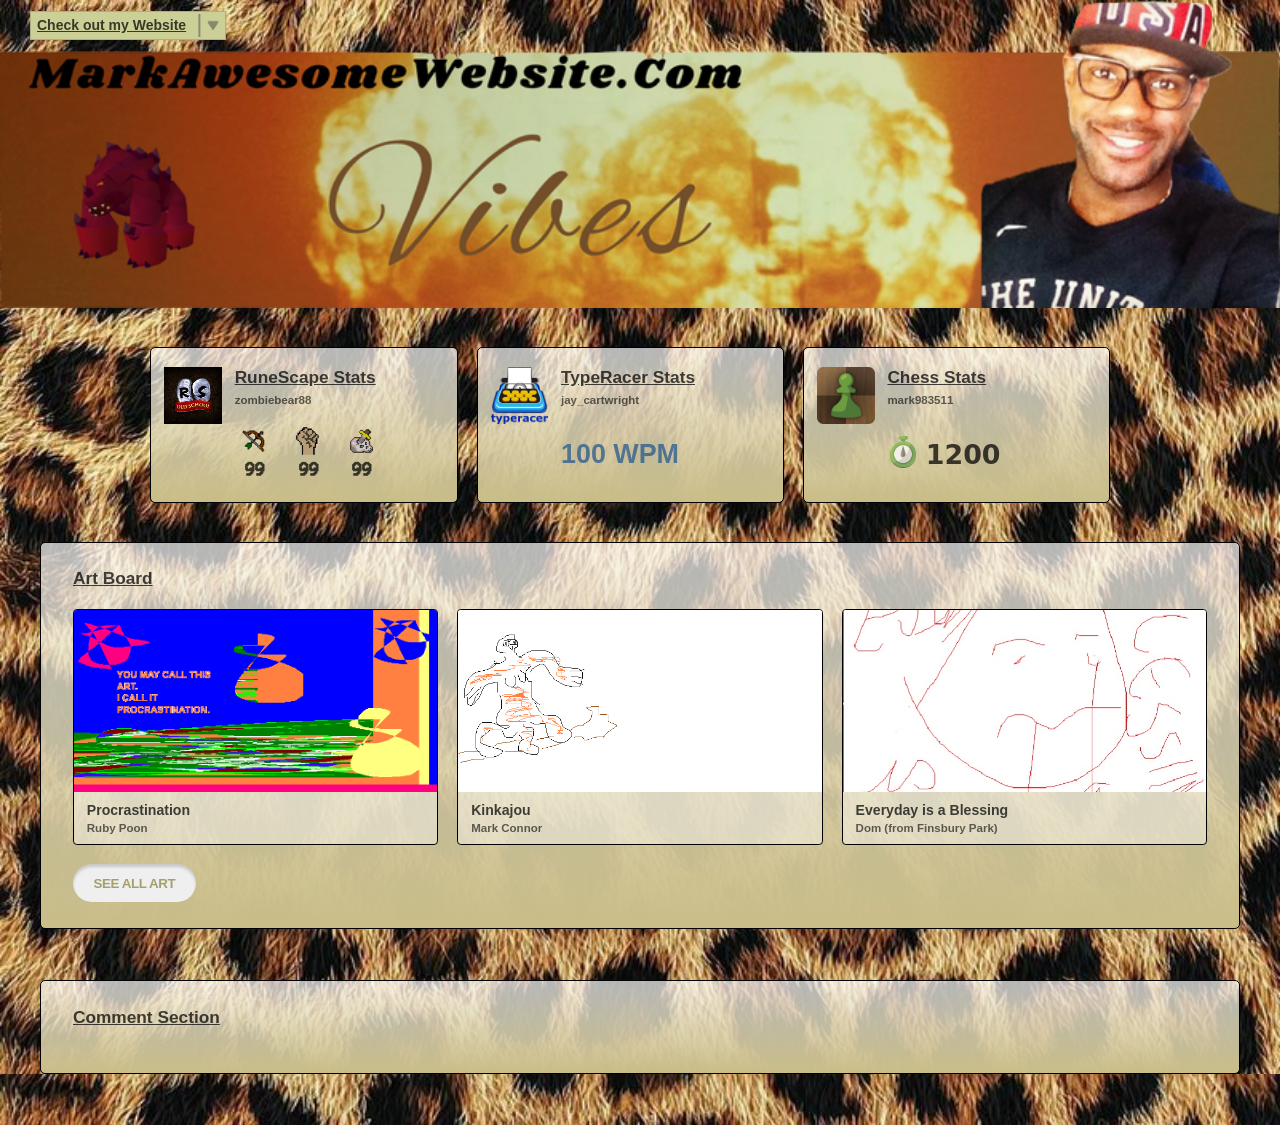
==== commit 5af5d1e4: "Add art showcase on home page" ====
--- a/index.html
+++ b/index.html
@@ -103,6 +103,26 @@
     </div>
 
 </div>
+<div class="art-section-container">
+    <div class="art-card">
+        <h3 class="art-title">Art Board</h3>
+        <div class="art-grid" id="art-grid">
+            <!-- Art items are rendered here by JavaScript -->
+        </div>
+        <button class="see-all-art-btn" id="see-all-art-btn">See all art</button>
+    </div>
+</div>
+
+<div class="art-modal" id="art-modal">
+    <div class="art-modal-content">
+        <span class="art-modal-close" id="art-modal-close">&times;</span>
+        <img id="art-modal-img" src="" alt="">
+        <h3 id="art-modal-title"></h3>
+        <div id="art-modal-artist"></div>
+        <p id="art-modal-description"></p>
+    </div>
+</div>
+
 <div class="comments-section-container">
         <div class="giscus-card">
             <h3 class="comments-title">Comment Section</h3>
@@ -182,7 +202,7 @@
 
     async function fetchTypeRacerStats() {
         try {
-            const proxyUrl = 'https://corsproxy.io/?url='; 
+            const proxyUrl = 'https://typeracer.mark-connor2003.workers.dev/';
             const targetUrl = 'https://data.typeracer.com/users?id=tr:jay_cartwright';
             
             const response = await fetch(proxyUrl + encodeURIComponent(targetUrl));
@@ -203,8 +223,105 @@
         fetchRuneScapeStats();
         fetchChessStats();
         fetchTypeRacerStats();
+        initArtGallery();
     });
+
+    //Art array
+    const artPieces = [
+        {
+            src: "./media/art/Cock_of_the_rock.png",
+            title: "Cock of the Rock",
+            artist: "Mark Connor",
+            description: "Part 2 of the Kinkajou series."
+        },
+        {
+            src: "./media/art/everyday_is_a_blessing.jpeg",
+            title: "Everyday is a Blessing",
+            artist: "Dom (from Finsbury Park)",
+            description: "Dom crafted this amazing art work in mere seconds. His creativity is inspiring."
+        },
+        {
+            src: "./media/art/Kinkajou.png",
+            title: "Kinkajou",
+            artist: "Mark Connor",
+            description: "When I was in France with my family we saw architecture from the 17th century. Many of the buildings had intricate statues of lions. My brother asked the question how did the French know what lions looked like? Inspired by this question, I asked Cillian and Mark to describe an amimal to me and I would draw it to the best of my ability. This is my attemt at drawing a kinkajou based on their description."
+        
+        },
+        
+        {
+            src: "./media/art/I_need_a_job.png",
+            title: "Procrastination",
+            artist: "Ruby Poon",
+            description: "Exclusive look at Ruby's art skills. So awesome." 
+        },
+    ];
+
+    let showingAllArt = false;
+
+    function initArtGallery() {
+        const seeAllBtn = document.getElementById('see-all-art-btn');
+        const artModal = document.getElementById('art-modal');
+        const artModalClose = document.getElementById('art-modal-close');
+
+        renderArtGallery();
+
+        seeAllBtn.addEventListener('click', () => {
+            showingAllArt = !showingAllArt;
+            renderArtGallery();
+        });
+
+        artModalClose.addEventListener('click', closeArtModal);
+        artModal.addEventListener('click', (event) => {
+            if (event.target === artModal) closeArtModal();
+        });
+        document.addEventListener('keydown', (event) => {
+            if (event.key === 'Escape') closeArtModal();
+        });
+    }
+
+    function renderArtGallery() {
+        const artGrid = document.getElementById('art-grid');
+        const seeAllBtn = document.getElementById('see-all-art-btn');
+
+        const piecesToShow = showingAllArt
+            ? artPieces.slice().reverse()
+            : artPieces.slice(-3).reverse();
+
+        artGrid.innerHTML = '';
+
+        piecesToShow.forEach((art) => {
+            const item = document.createElement('div');
+            item.className = 'art-item';
+            item.innerHTML = `
+                <div class="art-image-wrapper">
+                    <img src="${art.src}" alt="${art.title}" loading="lazy">
+                </div>
+                <div class="art-caption">
+                    <h4 class="art-piece-title">${art.title}</h4>
+                    <div class="art-piece-artist">${art.artist}</div>
+                </div>
+            `;
+            item.addEventListener('click', () => openArtModal(art));
+            artGrid.appendChild(item);
+        });
+
+        seeAllBtn.textContent = showingAllArt ? 'Show less' : 'See all art';
+        seeAllBtn.style.display = artPieces.length > 3 ? 'inline-block' : 'none';
+    }
+
+    function openArtModal(art) {
+        document.getElementById('art-modal-img').src = art.src;
+        document.getElementById('art-modal-img').alt = art.title;
+        document.getElementById('art-modal-title').textContent = art.title;
+        document.getElementById('art-modal-artist').textContent = 'by ' + art.artist;
+        document.getElementById('art-modal-description').textContent = art.description;
+        document.getElementById('art-modal').classList.add('show');
+    }
+
+    function closeArtModal() {
+        document.getElementById('art-modal').classList.remove('show');
+    }
         </script> 
     </div>
 
-</body>
+</body>
--- a/style.css
+++ b/style.css
@@ -16,6 +16,7 @@
         border-radius: 0 !important;
         border-left: none !important;
         border-right: none !important;
+        filter: blur(0.3px) !important;
     }
 
     .dropbtn {
@@ -45,7 +46,7 @@
         padding: 3vw 4vw !important;
         line-height: normal !important;
         box-sizing: border-box !important;
-        filter: blur(0.8px) !important;
+        filter: blur(0.3px) !important;
     }
 
     ul.socials {
@@ -144,7 +145,10 @@
 .dropbtn, 
 .dropdown-content a, 
 .link-out-button, 
-.paint-submit-btn {
+.paint-submit-btn,
+.see-all-art-btn,
+.art-item,
+.art-modal-close {
     cursor: url('./media/cursors/Link.cur'), pointer !important;
 }
 
@@ -539,4 +543,192 @@
 .giscus {
     width: 100%;
     margin-top: 1vw;
+}
+
+/* Art card styling  */
+
+.art-section-container {
+    display: flex;
+    justify-content: center;
+    margin: 3vw auto;
+    width: 95%;
+}
+
+.art-card {
+    width: 100%;
+    max-width: 1200px;
+    border: 1px solid #000000;
+    background: linear-gradient(rgba(255, 255, 255, 0.7), rgba(201, 189, 136, 1));
+    border-radius: 0.4vw;
+    padding: 2vw 2.5vw;
+    box-sizing: border-box;
+}
+
+.art-title {
+    margin-top: 0;
+    margin-bottom: 1.5vw;
+    text-align: left;
+    text-decoration: underline;
+    color: #000000;
+    font-family: "Arial", sans-serif;
+    font-size: 1.35vw;
+    opacity: 0.73;
+    font-weight: 600;
+    filter: blur(0.5px);
+}
+
+.art-grid {
+    display: grid;
+    grid-template-columns: repeat(3, 1fr);
+    gap: 1.5vw;
+}
+
+.art-item {
+    cursor: pointer;
+    border: 1px solid #000000;
+    border-radius: 0.3vw;
+    overflow: hidden;
+    background: rgba(255, 255, 255, 0.4);
+    transition: transform 0.2s ease, box-shadow 0.2s ease;
+}
+
+.art-item:hover {
+    transform: translateY(-0.2vw);
+    box-shadow: 0 0.3vw 0.6vw rgba(0, 0, 0, 0.25);
+}
+
+.art-image-wrapper {
+    width: 100%;
+    aspect-ratio: 805 / 404;
+    overflow: hidden;
+    background-color: #00000010;
+}
+
+.art-image-wrapper img {
+    width: 100%;
+    height: 100%;
+    object-fit: cover;
+    display: block;
+}
+
+.art-caption {
+    padding: 0.8vw 1vw;
+}
+
+.art-piece-title {
+    margin: 0 0 0.3vw 0;
+    font-size: 1.1vw;
+    font-family: "Arial", sans-serif;
+    color: #000000;
+    opacity: 0.73;
+    font-weight: 600;
+}
+
+.art-piece-artist {
+    font-size: 0.9vw;
+    font-family: "Arial", sans-serif;
+    color: #000000;
+    opacity: 0.6;
+    font-weight: 600;
+}
+
+.see-all-art-btn {
+    margin-top: 1.5vw;
+    padding: 0.9vw 1.6vw;
+    display: inline-block;
+    color: #A59F6D;
+    border: none;
+    border-radius: 20px;
+    font-size: 1.0417vw;
+    font-family: Arial, sans-serif;
+    font-weight: 700;
+    text-transform: uppercase;
+    letter-spacing: -0.0313vw;
+    box-shadow: inset 0px 3px 3px 0 rgba(0, 0, 0, 0.16);
+    transition: all 0.3s ease;
+}
+
+.see-all-art-btn:hover {
+    text-decoration: underline;
+}
+
+.art-modal {
+    display: none;
+    position: fixed;
+    top: 0;
+    left: 0;
+    width: 100%;
+    height: 100%;
+    background: rgba(0, 0, 0, 0.75);
+    z-index: 100;
+    align-items: center;
+    justify-content: center;
+}
+
+.art-modal.show {
+    display: flex;
+}
+
+.art-modal-content {
+    position: relative;
+    width: 60vw;
+    max-width: 900px;
+    max-height: 85vh;
+    overflow-y: auto;
+    background: linear-gradient(rgba(255, 255, 255, 0.92), rgba(201, 189, 136, 1));
+    border: 1px solid #000000;
+    border-radius: 0.4vw;
+    padding: 2vw;
+    box-sizing: border-box;
+}
+
+.art-modal-content img {
+    width: 100%;
+    height: auto;
+    border-radius: 0.3vw;
+    margin-bottom: 1vw;
+    display: block;
+    border: 1px solid #00000029;
+}
+
+.art-modal-close {
+    position: absolute;
+    top: 1vw;
+    right: 1.2vw;
+    font-size: 1.8vw;
+    color: #000000;
+    opacity: 0.7;
+    line-height: 1;
+    cursor: pointer;
+}
+
+.art-modal-close:hover {
+    opacity: 1;
+}
+
+#art-modal-title {
+    margin: 0 0 0.3vw 0;
+    font-size: 1.4vw;
+    font-family: "Arial", sans-serif;
+    color: #000000;
+    opacity: 0.8;
+    font-weight: 600;
+}
+
+#art-modal-artist {
+    margin: 0 0 1vw 0;
+    font-size: 1vw;
+    font-family: "Arial", sans-serif;
+    color: #000000;
+    opacity: 0.6;
+    font-style: italic;
+}
+
+#art-modal-description {
+    margin: 0;
+    font-size: 1vw;
+    font-family: "Arial", sans-serif;
+    color: #000000;
+    opacity: 0.8;
+    line-height: 1.5;
 }
